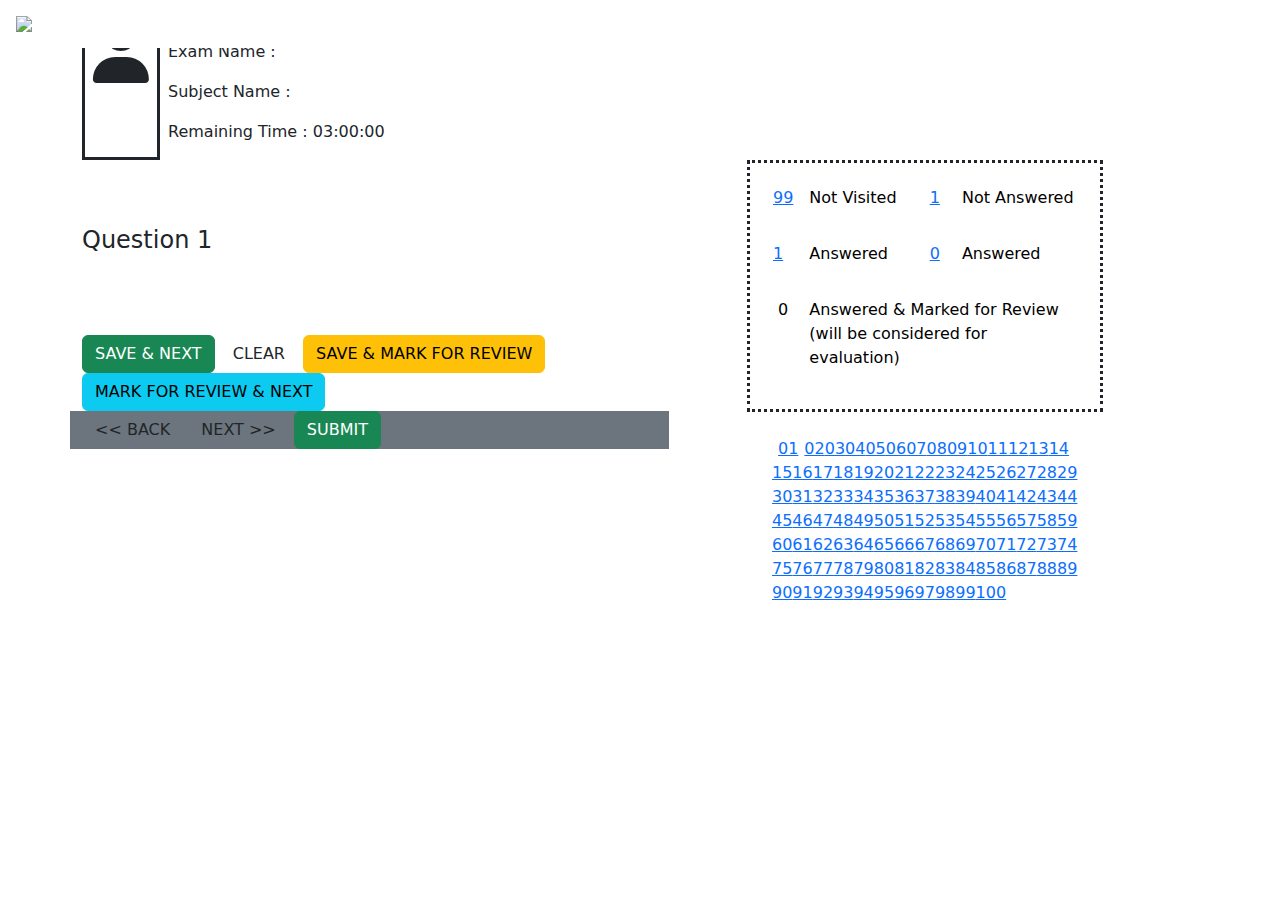
==== exam.html @ 55ad52b9 "Add files via upload" ====
<!DOCTYPE html>
<html lang="en">

<head>
    <meta charset="UTF-8">
    <meta name="viewport" content="width=device-width, initial-scale=1.0">
    <title>Document</title>
    <link href="https://cdn.jsdelivr.net/npm/bootstrap@5.3.3/dist/css/bootstrap.min.css" rel="stylesheet"
        integrity="sha384-QWTKZyjpPEjISv5WaRU9OFeRpok6YctnYmDr5pNlyT2bRjXh0JMhjY6hW+ALEwIH" crossorigin="anonymous">
    <script src="https://cdn.jsdelivr.net/npm/bootstrap@5.3.3/dist/js/bootstrap.bundle.min.js"
        integrity="sha384-YvpcrYf0tY3lHB60NNkmXc5s9fDVZLESaAA55NDzOxhy9GkcIdslK1eN7N6jIeHz"
        crossorigin="anonymous"></script>
    <link rel="icon" type="image/jpg" href="images/fevicon.jpg">
    <link rel="stylesheet" href="css/media.css">
    <link rel="stylesheet" href="css/style.css">
    <link rel="stylesheet" href="https://cdnjs.cloudflare.com/ajax/libs/font-awesome/6.7.2/css/all.min.css">
</head>

<body class="body1">
    <header>
        <div class="container-fluid p-0 fixed-top bg-white">
            <img src="https://www.nta.ac.in/img/NTA_logo.png" style="width: 250px;" class="m-3">
        </div>
        <div class="container-fluid general-heading-background">
            <div class="container" style="display: flex;">
                <div class="border border-3 border-dark">
                    <i class="fa fa-user fa-4x pt-2 pb-3 mt-2 px-2"></i>
                </div>
                <div class="ps-2 exam-heading">
                    <p>Candidate Name :</p>
                    <p>Exam Name :</p>
                    <p>Subject Name :</p>
                    <p style="display: inline-block;">Remaining Time :</p>
                    <span id="timer" class="time">03:00:00</span>
                    <script>
                        let timeLeft = 10800; // Time in seconds (3 hours)
                        const timerElement = document.getElementById('timer');

                        function updateTimer() {
                            const hours = Math.floor(timeLeft / 3600);
                            const minutes = Math.floor((timeLeft % 3600) / 60);
                            const seconds = timeLeft % 60;

                            timerElement.textContent = `${hours < 10 ? '0' : ''}${hours}:${minutes < 10 ? '0' : ''}${minutes}:${seconds < 10 ? '0' : ''}${seconds}`;

                            if (timeLeft === 0) {
                                clearInterval(interval);
                                alert("Time's up!");
                            } else {
                                timeLeft--;
                            }
                        }

                        const interval = setInterval(updateTimer, 1000);
                    </script>
                </div>
            </div>
        </div>
    </header>
    <div class="container-fluid">
        <div class="container">
            <div class="row">
                <div class="col-sm-7 col-12">
                    <div style="padding-top: 50px;">
                        <div class="ques-height">
                            <h4 class="ques-title mt-3">Question 1</h4>
                            <img src="https://www.nta.ac.in/Uploads/Question/1/3992/1/1_20200622083127.jpg"
                                class="img-fluid" alt="">
                        </div>
                        <div class="pt-5">
                            <button class="btn btn-success save">SAVE & NEXT</button>
                            <button class="btn clear">CLEAR</button>
                            <button class="btn save sr btn-warning">SAVE & MARK FOR REVIEW</button>
                            <button class="btn save mr btn-info">MARK FOR REVIEW & NEXT</button>
                        </div>
                    </div>
                    <div class="row">
                        <div class="col-md-12 bg-secondary mb-2" style="width: 90%;">
                            <a href="" class="btn btn-default back-btn pull-left back-btn"><< BACK</a>
                            <a href="" class="btn btn-default back-btn pull-left back-btn ms-0">NEXT >></a>
                            <button class="btn btn-success save pull-right">SUBMIT</button>
                        </div>
                    </div>
                </div>
                <div class="col-sm-4">
                    <div style="border: dotted; padding: 15px;">
                        <div class="table-responsive">
                            <table class="table table-borderless">
                                <thead>
                                    <tr>
                                        <td class="full-width">
                                            <a class="test-ques-stats que-not-attempted">99</a>
                                        </td>
                                        <td>Not Visited</td>
                                        <td class="full-width">
                                            <a class="test-ques-stats que-not-answered">1</a>
                                        </td>
                                        <td>Not Answered</td>
                                    </tr>
                                </thead>
                                <td>
                                    <tr style="padding-top: 10px">
                                        <td class="full-width">
                                            <a class="test-ques-stats que-answered">1</a>
                                        </td>
                                        <td>Answered</td>
                                        <td class="full-width">
                                            <a class="test-ques-stats que-review">0</a>
                                        </td>
                                        <td>Answered</td>
                                    </tr>
                                <td>
                                    <tr>
                                        <td class="test-ques-stats que-ans-review text-center">0</td>
                                        <td colspan="3">Answered & Marked for Review (will be considered for evaluation)</td>
                                    </tr>
                                </td>
                            </table>
                        </div>
                    </div>
                    <div style="padding: 25px; height: 300px; overflow-y: scroll;">
                        <ul class="pagination flex-wrap">
                            <li class="active">
                                <a class="test-ques-stats que-not-answered" style="margin: 6px;">01</a>
                            </li>
                            <li>
                                <a class="test-ques-stats que-not-attempted">02</a>
                            </li>
                            <li>
                                <a class="test-ques-stats que-not-attempted">03</a>
                            </li>
                            <li>
                                <a class="test-ques-stats que-not-attempted">04</a>
                            </li>
                            <li>
                                <a class="test-ques-stats que-not-attempted">05</a>
                            </li>
                            <li>
                                <a class="test-ques-stats que-not-attempted">06</a>
                            </li>
                            <li>
                                <a class="test-ques-stats que-not-attempted">07</a>
                            </li>
                            <li>
                                <a class="test-ques-stats que-not-attempted">08</a>
                            </li>
                            <li>
                                <a class="test-ques-stats que-not-attempted">09</a>
                            </li>
                            <li>
                                <a class="test-ques-stats que-not-attempted">10</a>
                            </li>
                            <li>
                                <a class="test-ques-stats que-not-attempted">11</a>
                            </li>
                            <li>
                                <a class="test-ques-stats que-not-attempted">12</a>
                            </li>
                            <li>
                                <a class="test-ques-stats que-not-attempted">13</a>
                            </li>
                            <li>
                                <a class="test-ques-stats que-not-attempted">14</a>
                            </li>
                            <li>
                                <a class="test-ques-stats que-not-attempted">15</a>
                            </li>
                            <li>
                                <a class="test-ques-stats que-not-attempted">16</a>
                            </li>
                            <li>
                                <a class="test-ques-stats que-not-attempted">17</a>
                            </li>
                            <li>
                                <a class="test-ques-stats que-not-attempted">18</a>
                            </li>
                            <li>
                                <a class="test-ques-stats que-not-attempted">19</a>
                            </li>
                            <li>
                                <a class="test-ques-stats que-not-attempted">20</a>
                            </li>
                            <li>
                                <a class="test-ques-stats que-not-attempted">21</a>
                            </li>
                            <li>
                                <a class="test-ques-stats que-not-attempted">22</a>
                            </li>
                            <li>
                                <a class="test-ques-stats que-not-attempted">23</a>
                            </li>
                            <li>
                                <a class="test-ques-stats que-not-attempted">24</a>
                            </li>
                            <li>
                                <a class="test-ques-stats que-not-attempted">25</a>
                            </li>
                            <li>
                                <a class="test-ques-stats que-not-attempted">26</a>
                            </li>
                            <li>
                                <a class="test-ques-stats que-not-attempted">27</a>
                            </li>
                            <li>
                                <a class="test-ques-stats que-not-attempted">28</a>
                            </li>
                            <li>
                                <a class="test-ques-stats que-not-attempted">29</a>
                            </li>
                            <li>
                                <a class="test-ques-stats que-not-attempted">30</a>
                            </li>
                            <li>
                                <a class="test-ques-stats que-not-attempted">31</a>
                            </li>
                            <li>
                                <a class="test-ques-stats que-not-attempted">32</a>
                            </li>
                            <li>
                                <a class="test-ques-stats que-not-attempted">33</a>
                            </li>
                            <li>
                                <a class="test-ques-stats que-not-attempted">34</a>
                            </li>
                            <li>
                                <a class="test-ques-stats que-not-attempted">35</a>
                            </li>
                            <li>
                                <a class="test-ques-stats que-not-attempted">36</a>
                            </li>
                            <li>
                                <a class="test-ques-stats que-not-attempted">37</a>
                            </li>
                            <li>
                                <a class="test-ques-stats que-not-attempted">38</a>
                            </li>
                            <li>
                                <a class="test-ques-stats que-not-attempted">39</a>
                            </li>
                            <li>
                                <a class="test-ques-stats que-not-attempted">40</a>
                            </li>
                            <li>
                                <a class="test-ques-stats que-not-attempted">41</a>
                            </li>
                            <li>
                                <a class="test-ques-stats que-not-attempted">42</a>
                            </li>
                            <li>
                                <a class="test-ques-stats que-not-attempted">43</a>
                            </li>
                            <li>
                                <a class="test-ques-stats que-not-attempted">44</a>
                            </li>
                            <li>
                                <a class="test-ques-stats que-not-attempted">45</a>
                            </li>
                            <li>
                                <a class="test-ques-stats que-not-attempted">46</a>
                            </li>
                            <li>
                                <a class="test-ques-stats que-not-attempted">47</a>
                            </li>
                            <li>
                                <a class="test-ques-stats que-not-attempted">48</a>
                            </li>
                            <li>
                                <a class="test-ques-stats que-not-attempted">49</a>
                            </li>
                            <li>
                                <a class="test-ques-stats que-not-attempted">50</a>
                            </li>
                            <li>
                                <a class="test-ques-stats que-not-attempted">51</a>
                            </li>
                            <li>
                                <a class="test-ques-stats que-not-attempted">52</a>
                            </li>
                            <li>
                                <a class="test-ques-stats que-not-attempted">53</a>
                            </li>
                            <li>
                                <a class="test-ques-stats que-not-attempted">54</a>
                            </li>
                            <li>
                                <a class="test-ques-stats que-not-attempted">55</a>
                            </li>
                            <li>
                                <a class="test-ques-stats que-not-attempted">56</a>
                            </li>
                            <li>
                                <a class="test-ques-stats que-not-attempted">57</a>
                            </li>
                            <li>
                                <a class="test-ques-stats que-not-attempted">58</a>
                            </li>
                            <li>
                                <a class="test-ques-stats que-not-attempted">59</a>
                            </li>
                            <li>
                                <a class="test-ques-stats que-not-attempted">60</a>
                            </li>
                            <li>
                                <a class="test-ques-stats que-not-attempted">61</a>
                            </li>
                            <li>
                                <a class="test-ques-stats que-not-attempted">62</a>
                            </li>
                            <li>
                                <a class="test-ques-stats que-not-attempted">63</a>
                            </li>
                            <li>
                                <a class="test-ques-stats que-not-attempted">64</a>
                            </li>
                            <li>
                                <a class="test-ques-stats que-not-attempted">65</a>
                            </li>
                            <li>
                                <a class="test-ques-stats que-not-attempted">66</a>
                            </li>
                            <li>
                                <a class="test-ques-stats que-not-attempted">67</a>
                            </li>
                            <li>
                                <a class="test-ques-stats que-not-attempted">68</a>
                            </li>
                            <li>
                                <a class="test-ques-stats que-not-attempted">69</a>
                            </li>
                            <li>
                                <a class="test-ques-stats que-not-attempted">70</a>
                            </li>
                            <li>
                                <a class="test-ques-stats que-not-attempted">71</a>
                            </li>
                            <li>
                                <a class="test-ques-stats que-not-attempted">72</a>
                            </li>
                            <li>
                                <a class="test-ques-stats que-not-attempted">73</a>
                            </li>
                            <li>
                                <a class="test-ques-stats que-not-attempted">74</a>
                            </li>
                            <li>
                                <a class="test-ques-stats que-not-attempted">75</a>
                            </li>
                            <li>
                                <a class="test-ques-stats que-not-attempted">76</a>
                            </li>
                            <li>
                                <a class="test-ques-stats que-not-attempted">77</a>
                            </li>
                            <li>
                                <a class="test-ques-stats que-not-attempted">78</a>
                            </li>
                            <li>
                                <a class="test-ques-stats que-not-attempted">79</a>
                            </li>
                            <li>
                                <a class="test-ques-stats que-not-attempted">80</a>
                            </li>
                            <li>
                                <a class="test-ques-stats que-not-attempted">81</a>
                            </li>
                            <li>
                                <a class="test-ques-stats que-not-attempted">82</a>
                            </li>
                            <li>
                                <a class="test-ques-stats que-not-attempted">83</a>
                            </li>
                            <li>
                                <a class="test-ques-stats que-not-attempted">84</a>
                            </li>
                            <li>
                                <a class="test-ques-stats que-not-attempted">85</a>
                            </li>
                            <li>
                                <a class="test-ques-stats que-not-attempted">86</a>
                            </li>
                            <li>
                                <a class="test-ques-stats que-not-attempted">87</a>
                            </li>
                            <li>
                                <a class="test-ques-stats que-not-attempted">88</a>
                            </li>
                            <li>
                                <a class="test-ques-stats que-not-attempted">89</a>
                            </li>
                            <li>
                                <a class="test-ques-stats que-not-attempted">90</a>
                            </li>
                            <li>
                                <a class="test-ques-stats que-not-attempted">91</a>
                            </li>
                            <li>
                                <a class="test-ques-stats que-not-attempted">92</a>
                            </li>
                            <li>
                                <a class="test-ques-stats que-not-attempted">93</a>
                            </li>
                            <li>
                                <a class="test-ques-stats que-not-attempted">94</a>
                            </li>
                            <li>
                                <a class="test-ques-stats que-not-attempted">95</a>
                            </li>
                            <li>
                                <a class="test-ques-stats que-not-attempted">96</a>
                            </li>
                            <li>
                                <a class="test-ques-stats que-not-attempted">97</a>
                            </li>
                            <li>
                                <a class="test-ques-stats que-not-attempted">98</a>
                            </li>
                            <li>
                                <a class="test-ques-stats que-not-attempted">99</a>
                            </li>
                            <li>
                                <a class="test-ques-stats que-not-attempted">100</a>
                            </li>
                        </ul>
                    </div>
                </div>
            </div>
        </div>
    </div>
</body>

</html>
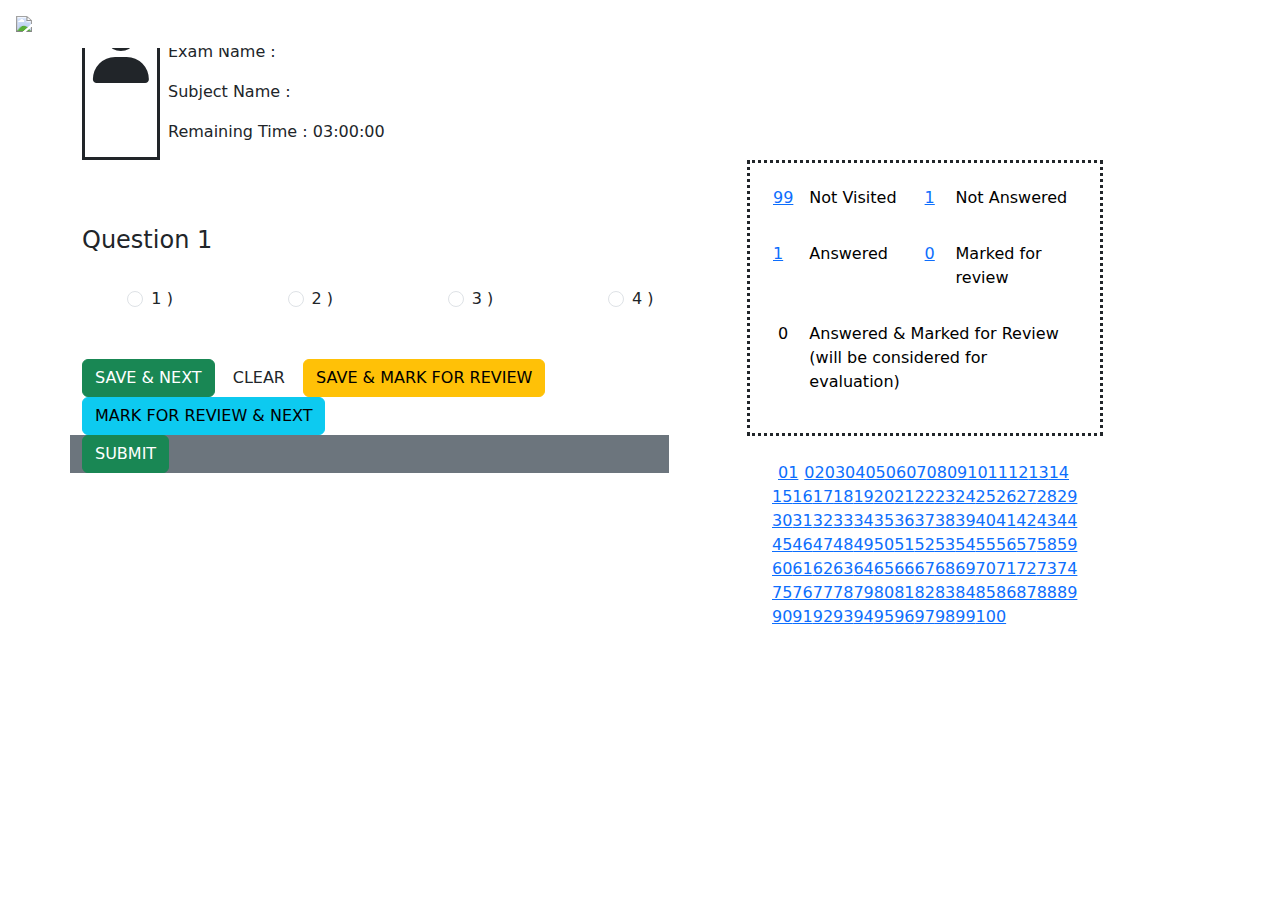
==== commit 0d521ab6: "Add files via upload" ====
--- a/exam.html
+++ b/exam.html
@@ -4,7 +4,7 @@
 <head>
     <meta charset="UTF-8">
     <meta name="viewport" content="width=device-width, initial-scale=1.0">
-    <title>Document</title>
+    <title>NTA</title>
     <link href="https://cdn.jsdelivr.net/npm/bootstrap@5.3.3/dist/css/bootstrap.min.css" rel="stylesheet"
         integrity="sha384-QWTKZyjpPEjISv5WaRU9OFeRpok6YctnYmDr5pNlyT2bRjXh0JMhjY6hW+ALEwIH" crossorigin="anonymous">
     <script src="https://cdn.jsdelivr.net/npm/bootstrap@5.3.3/dist/js/bootstrap.bundle.min.js"
@@ -14,6 +14,7 @@
     <link rel="stylesheet" href="css/media.css">
     <link rel="stylesheet" href="css/style.css">
     <link rel="stylesheet" href="https://cdnjs.cloudflare.com/ajax/libs/font-awesome/6.7.2/css/all.min.css">
+    <script src="js/exam.js"></script>
 </head>
 
 <body class="body1">
@@ -62,22 +63,110 @@
             <div class="row">
                 <div class="col-sm-7 col-12">
                     <div style="padding-top: 50px;">
-                        <div class="ques-height">
+                        <div id="div-1" class="content-div ques-height" style="display: block;">
                             <h4 class="ques-title mt-3">Question 1</h4>
                             <img src="https://www.nta.ac.in/Uploads/Question/1/3992/1/1_20200622083127.jpg"
                                 class="img-fluid" alt="">
+                            <div class="d-flex">
+                                <div class="form-check m-auto p-0">
+                                    <input class="form-check-input" type="radio" name="ques1" id="flexRadioDefault1">
+                                    <label class="form-check-label" for="flexRadioDefault1">
+                                        1 )
+                                    </label>
+                                </div>
+                                <div class="form-check m-auto p-0">
+                                    <input class="form-check-input" type="radio" name="ques1" id="flexRadioDefault1">
+                                    <label class="form-check-label" for="flexRadioDefault1">
+                                        2 )
+                                    </label>
+                                </div>
+                                <div class="form-check m-auto p-0">
+                                    <input class="form-check-input" type="radio" name="ques1" id="flexRadioDefault1">
+                                    <label class="form-check-label" for="flexRadioDefault1">
+                                        3 )
+                                    </label>
+                                </div>
+                                <div class="form-check m-auto p-0">
+                                    <input class="form-check-input" type="radio" name="ques1" id="flexRadioDefault1">
+                                    <label class="form-check-label" for="flexRadioDefault1">
+                                        4 )
+                                    </label>
+                                </div>
+                            </div>
+                        </div>
+                        <div id="div-2" class="content-div ques-height" style="display: none;">
+                            <h4 class="ques-title mt-3">Question 2</h4>
+                            <img src="https://www.nta.ac.in/Uploads/Question/1/3992/1/2_20200622083128.jpg"
+                                class="img-fluid" alt="">
+                            <div class="d-flex">
+                                <div class="form-check m-auto p-0">
+                                    <input class="form-check-input" type="radio" name="ques2" id="flexRadioDefault1">
+                                    <label class="form-check-label" for="flexRadioDefault1">
+                                        1 )
+                                    </label>
+                                </div>
+                                <div class="form-check m-auto p-0">
+                                    <input class="form-check-input" type="radio" name="ques2" id="flexRadioDefault1">
+                                    <label class="form-check-label" for="flexRadioDefault1">
+                                        2 )
+                                    </label>
+                                </div>
+                                <div class="form-check m-auto p-0">
+                                    <input class="form-check-input" type="radio" name="ques2" id="flexRadioDefault1">
+                                    <label class="form-check-label" for="flexRadioDefault1">
+                                        3 )
+                                    </label>
+                                </div>
+                                <div class="form-check m-auto p-0">
+                                    <input class="form-check-input" type="radio" name="ques2" id="flexRadioDefault1">
+                                    <label class="form-check-label" for="flexRadioDefault1">
+                                        4 )
+                                    </label>
+                                </div>
+                            </div>
+                        </div>
+                        <div id="div-3" class="content-div ques-height" style="display: none;">
+                            <h4 class="ques-title mt-3">Question 3</h4>
+                            <img src="https://www.nta.ac.in/Uploads/Question/1/3992/1/2_20200622083128.jpg"
+                                class="img-fluid" alt="">
+                            <div class="d-flex">
+                                <div class="form-check m-auto p-0">
+                                    <input class="form-check-input" type="radio" name="ques3" id="flexRadioDefault1">
+                                    <label class="form-check-label" for="flexRadioDefault1">
+                                        1 )
+                                    </label>
+                                </div>
+                                <div class="form-check m-auto p-0">
+                                    <input class="form-check-input" type="radio" name="ques3" id="flexRadioDefault1">
+                                    <label class="form-check-label" for="flexRadioDefault1">
+                                        2 )
+                                    </label>
+                                </div>
+                                <div class="form-check m-auto p-0">
+                                    <input class="form-check-input" type="radio" name="ques3" id="flexRadioDefault1">
+                                    <label class="form-check-label" for="flexRadioDefault1">
+                                        3 )
+                                    </label>
+                                </div>
+                                <div class="form-check m-auto p-0">
+                                    <input class="form-check-input" type="radio" name="ques3" id="flexRadioDefault1">
+                                    <label class="form-check-label" for="flexRadioDefault1">
+                                        4 )
+                                    </label>
+                                </div>
+                            </div>
                         </div>
                         <div class="pt-5">
-                            <button class="btn btn-success save">SAVE & NEXT</button>
-                            <button class="btn clear">CLEAR</button>
-                            <button class="btn save sr btn-warning">SAVE & MARK FOR REVIEW</button>
-                            <button class="btn save mr btn-info">MARK FOR REVIEW & NEXT</button>
+                            <button class="btn btn-success save" onclick="saveAndNext()">SAVE & NEXT</button>
+                            <button class="btn clear" onclick="clearOptions()">CLEAR</button>
+                            <button class="btn save sr btn-warning" onclick="checkOption()">SAVE & MARK FOR
+                                REVIEW</button>
+                            <button class="btn save mr btn-info" onclick="checkOption()">MARK FOR REVIEW & NEXT</button>
                         </div>
                     </div>
                     <div class="row">
                         <div class="col-md-12 bg-secondary mb-2" style="width: 90%;">
-                            <a href="" class="btn btn-default back-btn pull-left back-btn"><< BACK</a>
-                            <a href="" class="btn btn-default back-btn pull-left back-btn ms-0">NEXT >></a>
+
                             <button class="btn btn-success save pull-right">SUBMIT</button>
                         </div>
                     </div>
@@ -107,12 +196,13 @@
                                         <td class="full-width">
                                             <a class="test-ques-stats que-review">0</a>
                                         </td>
-                                        <td>Answered</td>
+                                        <td>Marked for review</td>
                                     </tr>
                                 <td>
                                     <tr>
                                         <td class="test-ques-stats que-ans-review text-center">0</td>
-                                        <td colspan="3">Answered & Marked for Review (will be considered for evaluation)</td>
+                                        <td colspan="3">Answered & Marked for Review (will be considered for evaluation)
+                                        </td>
                                     </tr>
                                 </td>
                             </table>
@@ -121,13 +211,14 @@
                     <div style="padding: 25px; height: 300px; overflow-y: scroll;">
                         <ul class="pagination flex-wrap">
                             <li class="active">
-                                <a class="test-ques-stats que-not-answered" style="margin: 6px;">01</a>
-                            </li>
-                            <li>
-                                <a class="test-ques-stats que-not-attempted">02</a>
-                            </li>
-                            <li>
-                                <a class="test-ques-stats que-not-attempted">03</a>
+                                <a class="test-ques-stats que-not-answered" onclick="showDiv(1)"
+                                    style="margin: 6px;">01</a>
+                            </li>
+                            <li>
+                                <a class="test-ques-stats que-not-attempted" onclick="showDiv(2)">02</a>
+                            </li>
+                            <li>
+                                <a class="test-ques-stats que-not-attempted" onclick="showDiv(3)">03</a>
                             </li>
                             <li>
                                 <a class="test-ques-stats que-not-attempted">04</a>
@@ -426,6 +517,47 @@
             </div>
         </div>
     </div>
+    <script>
+        let currentDivIndex = 0; // Start from the first div
+
+        const divs = document.querySelectorAll('.content-div');
+        const paginationItems = document.querySelectorAll('.pagination li a');
+
+        function saveAndNext() {
+            // Get the current div
+            const currentDiv = divs[currentDivIndex];
+            const radios = currentDiv.querySelectorAll('input[type="radio"]');
+
+            // Check if any radio button is selected
+            const isOptionSelected = Array.from(radios).some(radio => radio.checked);
+
+            if (!isOptionSelected) {
+                alert("Please choose an option before proceeding.");
+                return;
+            }
+
+            // Change background of the clicked question in pagination
+            paginationItems[currentDivIndex].classList.remove('que-not-attempted');
+            paginationItems[currentDivIndex].classList.add('que-answered');
+
+            // Hide the current div
+            currentDiv.style.display = 'none';
+
+            // Increment to the next div (loop to first if at the last one)
+            currentDivIndex = (currentDivIndex + 1) % divs.length;
+
+            // Show the next div
+            divs[currentDivIndex].style.display = 'block';
+
+            // Change background image of the new question in pagination
+            paginationItems[currentDivIndex].classList.remove('que-not-attempted');
+            paginationItems[currentDivIndex].classList.add('que-not-answered');
+        }
+
+        // Bind the "Save & Next" button click to saveAndNext function
+        document.querySelector('.save-next-button').addEventListener('click', saveAndNext);
+
+    </script>
 </body>
 
 </html>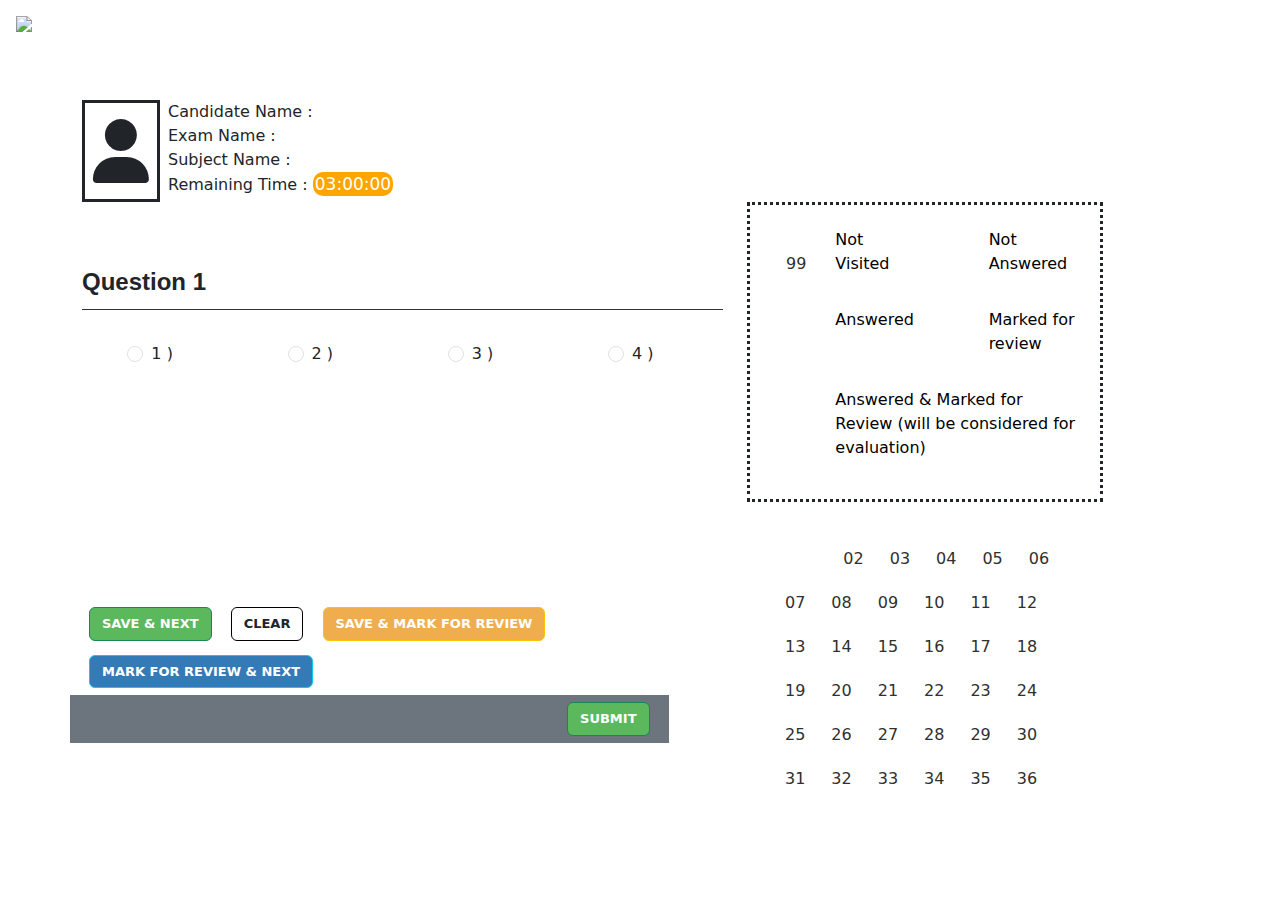
==== commit 1d797c28: "Update exam.html" ====
--- a/exam.html
+++ b/exam.html
@@ -10,9 +10,9 @@
     <script src="https://cdn.jsdelivr.net/npm/bootstrap@5.3.3/dist/js/bootstrap.bundle.min.js"
         integrity="sha384-YvpcrYf0tY3lHB60NNkmXc5s9fDVZLESaAA55NDzOxhy9GkcIdslK1eN7N6jIeHz"
         crossorigin="anonymous"></script>
-    <link rel="icon" type="image/jpg" href="images/fevicon.jpg">
-    <link rel="stylesheet" href="css/media.css">
-    <link rel="stylesheet" href="css/style.css">
+    <link rel="icon" type="image/jpg" href="fevicon.jpg">
+    <link rel="stylesheet" href="media.css">
+    <link rel="stylesheet" href="style.css">
     <link rel="stylesheet" href="https://cdnjs.cloudflare.com/ajax/libs/font-awesome/6.7.2/css/all.min.css">
     <script src="js/exam.js"></script>
 </head>
@@ -560,4 +560,4 @@
     </script>
 </body>
 
-</html>+</html>
--- a/media.css
+++ b/media.css
@@ -0,0 +1,9 @@
+@media (min-width: 768px) {
+    .col-md-3.p-3 {
+        padding-right: 0 !important; /* Remove padding for medium and larger screens */
+    }
+
+    .col-md-2.p-3 {
+        padding-left: 0 !important; /* Remove padding for medium and larger screens */
+    }
+}--- a/style.css
+++ b/style.css
@@ -0,0 +1,233 @@
+.background-div {
+    position: relative;
+    background: url('https://www.nta.ac.in/img/photogrid.jpg') center center;
+    background-size: cover;
+}
+
+.mt30 {
+    margin-top: 30px;
+}
+
+.mt25 {
+    margin-top: 25px;
+}
+
+.if {
+    height: 450px;
+}
+
+@media (max-width: 992px) {
+    .navbar {
+        background-color: white; /* Yellow for small screens */
+    }
+}
+
+.back-color {
+    background: #012B55;
+    width: 100%;
+    height: 90%;
+    opacity: 0.9;
+    padding: 20px;
+}
+
+body {
+    padding-top: 70px;
+}
+
+.btn {
+    font-weight: 700;
+    padding: 6px 12px;
+    font-size: 13px;
+}
+.btn-primary {
+    color: #fff;
+    background-color: #337ab7;
+    border-color: #2e6da4;
+}
+
+.btn-block {
+    width: 100%;
+}
+
+.general-body {
+    padding-top: 0px;
+}
+
+.general-heading {
+    color: rgb(1, 43, 85);
+    font-size: 20px;
+    font-weight: 700;
+    letter-spacing: 1.6px;
+    margin-top: 20px;
+    font-family: Roboto, Helvetica, Arial, sans-serif;
+    padding-top: 10px;
+}
+
+.general-heading-background {
+    background-image: url('https://www.nta.ac.in/img/texture-frozen-window.jpg');
+    /* height: 50px; */
+}
+
+.ins {
+    text-align: center;
+    padding-top: 25px;
+    color: rgb(51, 51, 51);
+    font-size: 18px;
+    font-weight: 900;
+}
+
+.ins1 {
+    font-weight: 700;
+    font-size: 20px;
+}
+
+.ol1 {
+    font-size: 16px;
+    color: rgb(85, 85, 85);
+    font-weight: 500;
+}
+
+.ol1 li {
+    padding-top: 5px;
+}
+
+.ol2 li {
+    padding-top: 20px;
+}
+
+.btn2 {
+    background-color: rgb(92, 184, 92);
+    text-decoration: none;
+    color: rgb(255, 255, 255);
+    font-weight: 400;
+    font-size: 18px;
+    padding: 6px 75px;
+    font-family: Roboto, Helvetica, Arial, sans-serif;
+}
+
+.body1 {
+    padding-top: 100px;
+}
+
+.exam-heading p {
+    margin-bottom: 0px;
+}
+
+.time {
+    font-size: 17px;
+    background-color: orange;
+    color: white;
+    border-radius: 10px;
+    padding: 2px;
+    font-weight: 500;
+}
+
+.ques-title {
+    border-bottom: 1px solid #333;
+    padding-bottom: 12px;
+    font-family: Roboto, Helvetica, Arial, sans-serif;
+    font-weight: 900;
+}
+
+.ques-height {
+    width: 100%;
+    height: 300px;
+    overflow-y: scroll;
+}
+
+.save {
+    font-weight: 700;
+    padding: 6px 12px;
+    font-size: 13px;
+    background-color: #5cb85c;
+    color: #fff;
+    display: inline-block;
+    margin: 7px;
+}
+
+.clear {
+    border: 1px solid black;
+    margin: 7px;
+    display: inline-block;
+}
+
+.sr {
+    background-color: #f0ad4e;
+    margin: 7px;
+    display: inline-block;
+}
+
+.mr {
+    background-color: #337ab7;
+    margin: 7px;
+}
+
+.test-ques-stats {
+    padding: 8px 13px;
+    background-size: 100% 100%;
+}
+
+.que-not-attempted {
+    background: url('https://www.nta.ac.in/img/QuizIcons/Logo1.png');
+    color: #303030 !important;
+    text-decoration: none;
+    background-size: 100% 100%;
+}
+
+.que-not-answered {
+    background: url('https://www.nta.ac.in/img/QuizIcons/Logo2.png');
+    color: #fff !important;
+    text-decoration: none;
+    background-size: 100% 100%;
+}
+.que-answered {
+    background: url('https://www.nta.ac.in/img/QuizIcons/Logo3.png');
+    color: #fff !important;
+    text-decoration: none;
+    background-size: 100% 100%;
+}
+
+.que-review {
+    background: url('https://www.nta.ac.in/img/QuizIcons/Logo4.png');
+    color: #fff !important;
+    text-decoration: none;
+    background-size: 100% 100%;
+}
+
+.que-ans-review {
+    background: url('https://www.nta.ac.in/img/QuizIcons/Logo5.png');
+    color: #fff !important;
+    text-decoration: none;
+    background-repeat: no-repeat;
+    background-size: 100% 100%;
+}
+
+ul li {
+    margin-top: 20px;
+}
+
+.pull-left {
+    float: left;
+}
+
+.back-btn {
+    font-weight: 700;
+    padding: 6px 12px;
+    font-size: 13px;
+    display: inline-block;
+    margin: 7px;
+}
+
+.btn-default {
+    color: #333;
+    background-color: #fff;
+    border-color: #ccc;
+}
+
+.pull-right {
+    float: right;
+}
+
+.pagination li a {
+    cursor: pointer;
+}